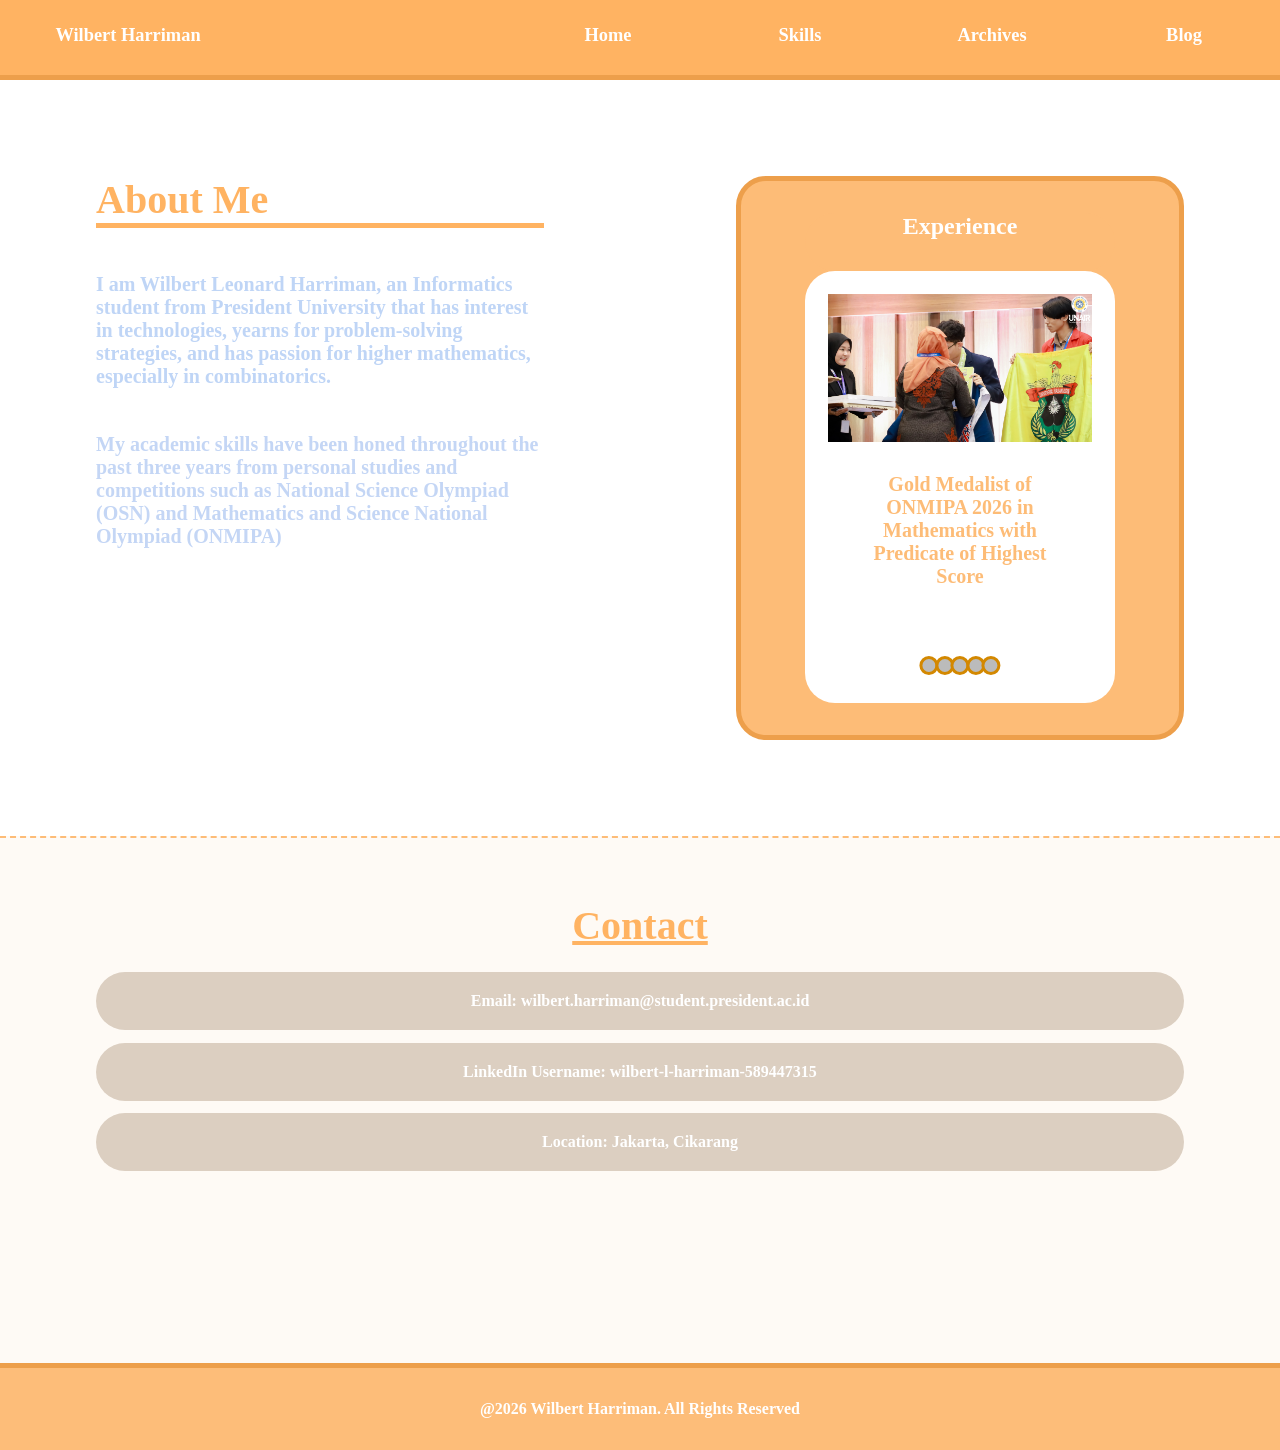
==== index.html @ 142a4e16 "Rename home.html to index.html" ====
<!DOCTYPE html>
<html lang="en">

<head>
  <meta charset="UTF-8">
  <meta http-equiv="X-UA-Compatible" content="IE=edge">
  <meta name="viewport" content="width=device-width, initial-scale=1.0">
  <title>PPW</title>

  <link rel="shortcut icon" href="./assets/images/logo.ico" type="image/x-icon">
  <link rel="stylesheet" href="style.css">
</head>

<body>
  <div class="navbar">
    <div class="name"><a href="home.html" class="willy">Wilbert Harriman</a></div>
    <div class="empty"></div>
    <div class="home"><a href="home.html">Home</a></div>
    <div class="skillset"><a href="skills.html">Skills</a></div>
    <div class="archive"><a href="archive.html">Archives</a></div>
    <div class="blog"><a href="blog.html">Blog</a></div>
  </div>

  <div class="about">
    <div class="aboutme">
      <div class="titleabout">
        <div class="titleabou">About Me</div>
      </div>
      <div class="contentabout">
        I am Wilbert Leonard Harriman, an Informatics student from President University that has interest in technologies, yearns for problem-solving strategies, and has passion for higher mathematics, especially in combinatorics.
      </div>
      <div class="contentabout2">
        My academic skills have been honed throughout the past three years from personal studies and competitions such as National Science Olympiad (OSN) and Mathematics and Science National Olympiad (ONMIPA)
      </div>
    </div>

    <div class="aboutme2holder">
    <div class="aboutme2">
      <div class="expertise">
        Experience 
      </div>
      <div class="slideholder">
      <div class="slideshow">
                <button class="slide-btn slide-btn-1"></button>
                <button class="slide-btn slide-btn-2"></button>
                <button class="slide-btn slide-btn-3"></button>
                <button class="slide-btn slide-btn-4"></button>
                <button class="slide-btn slide-btn-5"></button>

                <div class="slideshow-wrapper">
                    <div class="slide slide1">
                        <img class="slide-img"
                            src="image/onmipa.jpg" 
                            alt="Image 1">
                            <div class="sl slide1text">Gold Medalist of ONMIPA 2026 in Mathematics with Predicate of Highest Score</div>
                    </div>
                    <div class="slide slide2">
                        <img class="slide-img"
                            src="image/osn.jpeg"
                            alt="Image 2">
                            <div class="sl slide2text">Finalist of OSN 2023 in Mathematics</div>
                    </div>
                    <div class="slide slide3">
                        <img class="slide-img"
                            src="image/teach.jpeg"
                            alt="Image 3">
                            <div class="sl slide3text">Head Division of Mathematics Olympiad Extracurricular in ZION Senior High School</div>
                    </div>
                    <div class="slide slide4">
                        <img class="slide-img"
                            src="image/altwater.jpg"
                            alt="Image 4">
                            <div class="sl slide4text">Microsoft Paint Illustrator</div>
                    </div>
                    <div class="slide slide5">
                        <img class="slide-img"
                            src="image/website.png"
                            alt="Image 4">
                            <div class="sl slide4text">Novice Website Designer (e.g. this website :D)</div>
                    </div>
                  </div>
              </div>
          </div>
      </div>
    </div>
    </div>

<div class="contactholder">
  <div class="contact-text">Contact</div>
  <div class="contact">
    <div class="contact-email"><a href="mailto:wilbert.harriman@student.president.ac.id">Email: wilbert.harriman@student.president.ac.id</a></div>
    <div class="contact-linkedin"><a href="https://www.linkedin.com/in/wilbert-l-harriman-589447315/Linkedin" target="_blank">LinkedIn Username: wilbert-l-harriman-589447315</a></div>
    <div class="contact-location">Location: Jakarta, Cikarang</div>
  </div>
</div>
  
  <div class="footer">
    @2026 Wilbert Harriman. All Rights Reserved
  </div>

</body>

</html>
---- style.css ----
body{
    padding: 0px;
    margin: 0px;
}

div.navbar{
    background-color: #FFB362;
    width: auto;
    height: 75px;
    display: grid;
    grid-template-columns: 20% auto 15% 15% 15% 15%;
    border-bottom: #ed9f4b 5px solid;
}

div.name{
    color:white;
    font-weight: bold;
    text-align : center;
    font-family: 'Segoe UI';
    font-size: 115%;
    padding-top: 25px;
}

div.home, div.skillset, div.archive, div.blog{
    color:white;
    font-weight: bold;
    text-align : center;
    font-family: 'Segoe UI';
    padding-top: 25px;
    font-size: 115%;
    transition: background-color 0.25s ease;
}

div.home:hover, div.skillset:hover, div.archive:hover, div.blog:hover{
    background-color: #DCCFC1;
    scale: 1.125;
}

/*about page*/

div.about{
    width: auto;
    height: fit-content;
    display: grid;
    grid-template-columns: 50% 50%;
}

div.aboutme{
    margin: 15% 15% 15% 15%;
    overflow: hidden;
}

div.titleabout{
    border-bottom: 5px solid #FFB362;
    overflow: hidden;
    animation: 1.5s slide-right 1s forwards;
    transform:translateX(-100%);
}

/*title*/


div.titleabou{
    color:#FFB362;
    font-weight: bold;
    font-size: 250%;
    z-index: 0;
    font-family: 'Segoe UI';
    width: 100%;
    overflow: hidden;
    animation: 1s slide-right 0.5s forwards;
    transform:translateX(-100%);
}

@keyframes slide-right {
  100% {
    transform:translateX(0);
  }
}


div.contentabout{
    color:#bfd5f6;
    font-weight: bold;
    font-size: 125%;
    font-family: 'Segoe UI';
    margin-top: 10%;
    margin-bottom: 10%;
    overflow: hidden;
    animation: 2s slide-right 1s forwards;
    transform:translateX(-100%);
}

div.contentabout2{
    color:rgb(196, 214, 245);
    font-weight: bold;
    font-size: 125%;
    font-family: 'Segoe UI';
    margin-top: 10%;
    margin-bottom: 10%;
    overflow: hidden;
    animation: 2.25s slide-right 1.25s forwards;
    transform:translateX(-100%);
}


div.aboutme2{
    background-color: #fdbc77;
    border-radius: 30px;
    border: #ed9f4b 5px solid;
    width:auto;
    height: fit-content;
    text-align:center;
    padding: 5% 10% 5%;
    margin: 15% 15% 15% 15%;
    animation: 1.5s slide-right 1s forwards;
    transform:translateX(150%);
}

div.aboutme2holder{
    overflow: hidden;
}

div.expertise{
    background-color: #fdbc77;
    border-radius: 30px;
    width:auto;
    height: fit-content;
    text-align:center;
    padding-bottom: 10%;
    color:rgb(255, 255, 255);
    font-weight: bold;
    font-size: 150%;
    font-family: 'Segoe UI';
}

div.slideholder{
    background-color: #ffffff;
    border-radius: 30px;
    width:auto;
    height: fit-content;
    text-align:center;
    padding-bottom: 5%;
}

.slideshow {
    height: 100%;
    overflow: hidden;
    position: relative;
}

/* Wrapper for the slideshow images */
.slideshow-wrapper {
    display: flex;
    width: 500%; /* 4 images -> 400% width */
    height: 100%;
    position: relative; /* Ensure keyframes 'left' works */
    left: 0;
    animation: slideshow 15s infinite;
}

.slide {
    width: 100%;
    height: 100%;
    margin: 1.5%;
}

.sl{
    margin: 10%;
    color: #fdbc77;
    font-weight: bold;
    font-size: 125%;
    font-family: 'Segoe UI';
    text-align: center;
}

.slide-img {
    width: 100%;
    height: 100%;
    object-fit: cover;
}

/* Keyframe animations */
@keyframes slideshow {
    0%, 15% { left: 0; }
    15%, 30% { left: -100%; }
    30%, 45% { left: -200%; }
    45%, 60% { left: -300%; }
    60%, 90% { left: -400%; }
    90%, 100% { transform:translateX(0);}
}

/* Carousel control buttons */
.slide-btn {
    background-color: #bbb;
    border-radius: 50%;
    border: .2rem solid #d38800;
    width: 1.2rem;
    height: 1.2rem;
    cursor: pointer;
    position: absolute;
    bottom: 3%;
    left: 50%;
    transform: translateX(-50%);
    z-index: 70;
}

/* Position each button individually */
.slide-btn-1 { left: 40%; }
.slide-btn-2 { left: 45%; }
.slide-btn-3 { left: 50%; }
.slide-btn-4 { left: 55%; }
.slide-btn-5 { left: 60%; }

/* Stop animation when focused on buttons */
.slide-btn-1:focus ~ .slideshow-wrapper { animation: none; left: 0; }
.slide-btn-2:focus ~ .slideshow-wrapper { animation: none; left: -100%; }
.slide-btn-3:focus ~ .slideshow-wrapper { animation: none; left: -200%; }
.slide-btn-4:focus ~ .slideshow-wrapper { animation: none; left: -300%; }
.slide-btn-5:focus ~ .slideshow-wrapper { animation: none; left: -400%; }

/* Button focus styling */
.slide-btn:focus {
    background-color: #bfd5f6;
}

div.contactholder{
    overflow: hidden;
    padding-top: 5%;
    border-top: 2.5px dashed #fdbc77;
    background-color:#fefaf5
}

div.contact{
    display: grid;
    grid-template-columns: 100%;
    animation: move-up 2s ease;
}

@keyframes move-up{
    from{
        transform: translateY(100%);
        opacity: 0;
    }
    to{
        transform: translateY(0);
        opacity: 1;
    }
}



div.contact-text{
    color:#FFB362;
    font-weight: bold;
    font-size: 250%;
    font-family: 'Segoe UI';
    text-decoration: underline;
    text-align: center;
    padding-bottom: 10px;
}

div.contact-email{
    background-color: #DCCFC1;
    color: #ffffff;
    border-radius: 30px;
    width:auto;
    height: fit-content;
    text-align:center;
    font-weight: bold;
    font-family: 'Segoe UI';
    padding-top: 20px;
    padding-bottom: 20px;
    margin: 1% 7.5% 0.5% 7.5%;
    transition: background-color 0.5s ease;
}

div.contact-email:hover{
    scale: 1.025;
    background-color:#FFB362;
}

div.contact-linkedin{
    background-color: #DCCFC1;
    color: #ffffff;
    border-radius: 30px;
    width:auto;
    height: fit-content;
    text-align:center;
    font-weight: bold;
    font-family: 'Segoe UI';
    padding-top: 20px;
    padding-bottom: 20px;
    margin: 0.5% 7.5% 0.5% 7.5%;
    transition: background-color 0.5s ease;
}

div.contact-linkedin:hover{
    scale: 1.025;
    background-color:#FFB362;
}

div.contact-location{
    background-color: #DCCFC1;
    color: #ffffff;
    border-radius: 30px;
    width:auto;
    height: fit-content;
    text-align:center;
    font-weight: bold;
    font-family: 'Segoe UI';
    padding-top: 20px;
    padding-bottom: 20px;
    margin: 0.5% 7.5% 15% 7.5%;
    transition: background-color 0.5s ease;
}

div.contact-location:hover{
    scale: 1.025;
    background-color:#FFB362;
}

div.footer{
    background-color: #fdbd79;
    width: auto;
    height: fit-content;
    padding: 2.5% 10% 2.5% 10%;
    text-align:center;
    font-weight: bold;
    font-size: 100%;
    font-family: 'Segoe UI';
    color:rgb(255, 255, 255);
    border-top: #ed9f4b 5px solid;
}


/*experience page*/

div.skills{
    color:white;
    font-weight: bold;
    text-align : center;
    font-family: 'Segoe UI';
    padding-top: 25px;
    font-size: 115%;
    width: auto;
    height: fit-content;
    overflow: hidden;
}

div.skill{
    margin: 5% 10% 15%;
}

div.collapse1 {animation: 1s slide-right 0.5s forwards; transform:translateX(-150%);} 
div.collapse2 {animation: 1.5s slide-right 1s forwards; transform:translateX(150%);} 
div.collapse3 {animation: 2s slide-right 1.5s forwards; transform:translateX(-150%);} 
div.collapse4 {animation: 2.5s slide-right 2s forwards; transform:translateX(150%);} 

@keyframes move-up2{
    from{
        opacity: 0;
    }
    to{
        opacity: 1;
    }
}


div.titleskill{
    color:#FFB362;
    font-weight: bold;
    font-size: 250%;
    font-family: 'Segoe UI';
    text-decoration: underline;
    text-align:left;
}

.contentsk{
    background-color: #DCCFC1;
    width: auto;
    height: fit-content;
    padding: 2.5% 2.5%;
    margin: 5% 5%;
    border-radius: 30px;
    font-weight: bold;
    font-size: 100%;
    font-family: 'Segoe UI';
    color:rgb(255, 255, 255);
}

.collapsible {
    background-color: #DCCFC1;
    border: none;
    cursor: pointer;
    width: 100%;
    height: fit-content;
    padding: 2.5% 2.5%;
    margin-top: 2.5%;
    border-radius: 30px;
    font-weight: bold;
    font-size: 100%;
    font-family: 'Segoe UI';
    color:rgb(255, 255, 255);
    border: #fccb96 3px solid;
}

.active, .collapsible:hover {
    background-color: #FFB362;
}

.contentskill {
    margin-left: 3%;
    margin-right: 3%;
    width: 90%;
    border-bottom-left-radius: 30px;
    border-bottom-right-radius: 30px;
    font-size: 80%;
  padding: 2.5% 2.5% 2.5% 2.5%;
  display: none;
  overflow: hidden;
  background-color: #DCCFC1;
}

div.picture{
    width: auto;
    height: fit-content;
    display: grid;
    margin-top: 5%;
    grid-template-columns: 50% 50%;
}

div.picture2{
    width: auto;
    height: fit-content;
    display: grid;
    margin-top: 5%;
    grid-template-columns: 33% 34% 33%;
}

img.probe:hover{
    scale: 1.25;
}

/*archive page*/

div.arcs{
    width: auto;
    height: fit-content;
}

div.arc{
    margin: 5% 10% 15%;
}

div.arcskill{
    color:#FFB362;
    font-weight: bold;
    font-size: 250%;
    font-family: 'Segoe UI';
    text-decoration: underline;
    text-align:left;
}

div.arccard{
    width: auto;
    height: fit-content;
    display: grid;
    margin-top: 5%;
    grid-template-columns: 50% 50%;
}

div.card {
    margin-left: 3%;
    margin-right: 3%;
    width: 90%;
    border-radius: 30px;
    font-size: 80%;
    font-family: 'Segoe UI';
    color:rgb(255, 255, 255);
    padding-left: 2.5%;
    padding-right: 2.5%;
    padding-bottom: 1.25%;
    padding-top: 1.25%;
    overflow: hidden;
    background-color: #DCCFC1;
    font-weight: bold;
    transition: background-color 0.5s ease;
    border: #fccb96 3px solid;
}

div.card:hover{
    scale: 1.025;
    background-color:#FFB362;
}

p.pumps{
    font-size: 150%;
    margin-left: 5%;
}

div.pumps{
    margin: auto;
    width: fit-content;
}


div.pumps2{
    margin: 5%;
    width: fit-content;
}

/*blog page*/

div.blogs{
    width: auto;
    height: fit-content;
}

div.blogy{
    margin: 5% 10% 15%;
}

div.blogtitle{
    color:#FFB362;
    font-weight: bold;
    font-size: 250%;
    font-family: 'Segoe UI';
    text-decoration: underline;
    text-align:left;
}

div.blogcard{
    width: auto;
    height: fit-content;
    display: grid;
    margin-top: 5%;
    grid-template-columns: 50% 50%;
}

div.card {
    margin-left: 3%;
    margin-right: 3%;
    width: 90%;
    border-radius: 30px;
    font-size: 80%;
    font-family: 'Segoe UI';
    color:rgb(255, 255, 255);
    padding: 2.5% 2.5% 2.5% 2.5%;
    overflow: hidden;
    background-color: #DCCFC1;
    font-weight: bold;
}

p.sol{
    font-size: 150%;
    margin-left: 5%;
}

div.sols{
    margin: auto;
    width: fit-content;
}

div.sols2{
    margin: 5%;
    width: fit-content;
}

div.sols3{
    margin: 5%;
    width: fit-content;
}

/*ahref link color*/

a:link {
  color: rgb(255, 255, 255);
  background-color: transparent;
  text-decoration: none;
}

a:visited {
  color: rgb(255, 255, 255);
  background-color: transparent;
  text-decoration: none;
}

a:hover {
  color: #bfd5f6;
  background-color: transparent;
  text-decoration: underline;
}

a.sollink:link {
  color:#FFB362;
  background-color: transparent;
  text-decoration: none;
}

a.sollink:visited {
  color: #FFB362;
  background-color: transparent;
  text-decoration: none;
}

a.sollink:hover {
  color: #bfd5f6;
  background-color: transparent;
  text-decoration: underline;
}

a.willy:link, a.willy:visited, a.willy:hover{
    color: rgb(255, 255, 255);
    background-color: transparent;
    text-decoration: none;
}
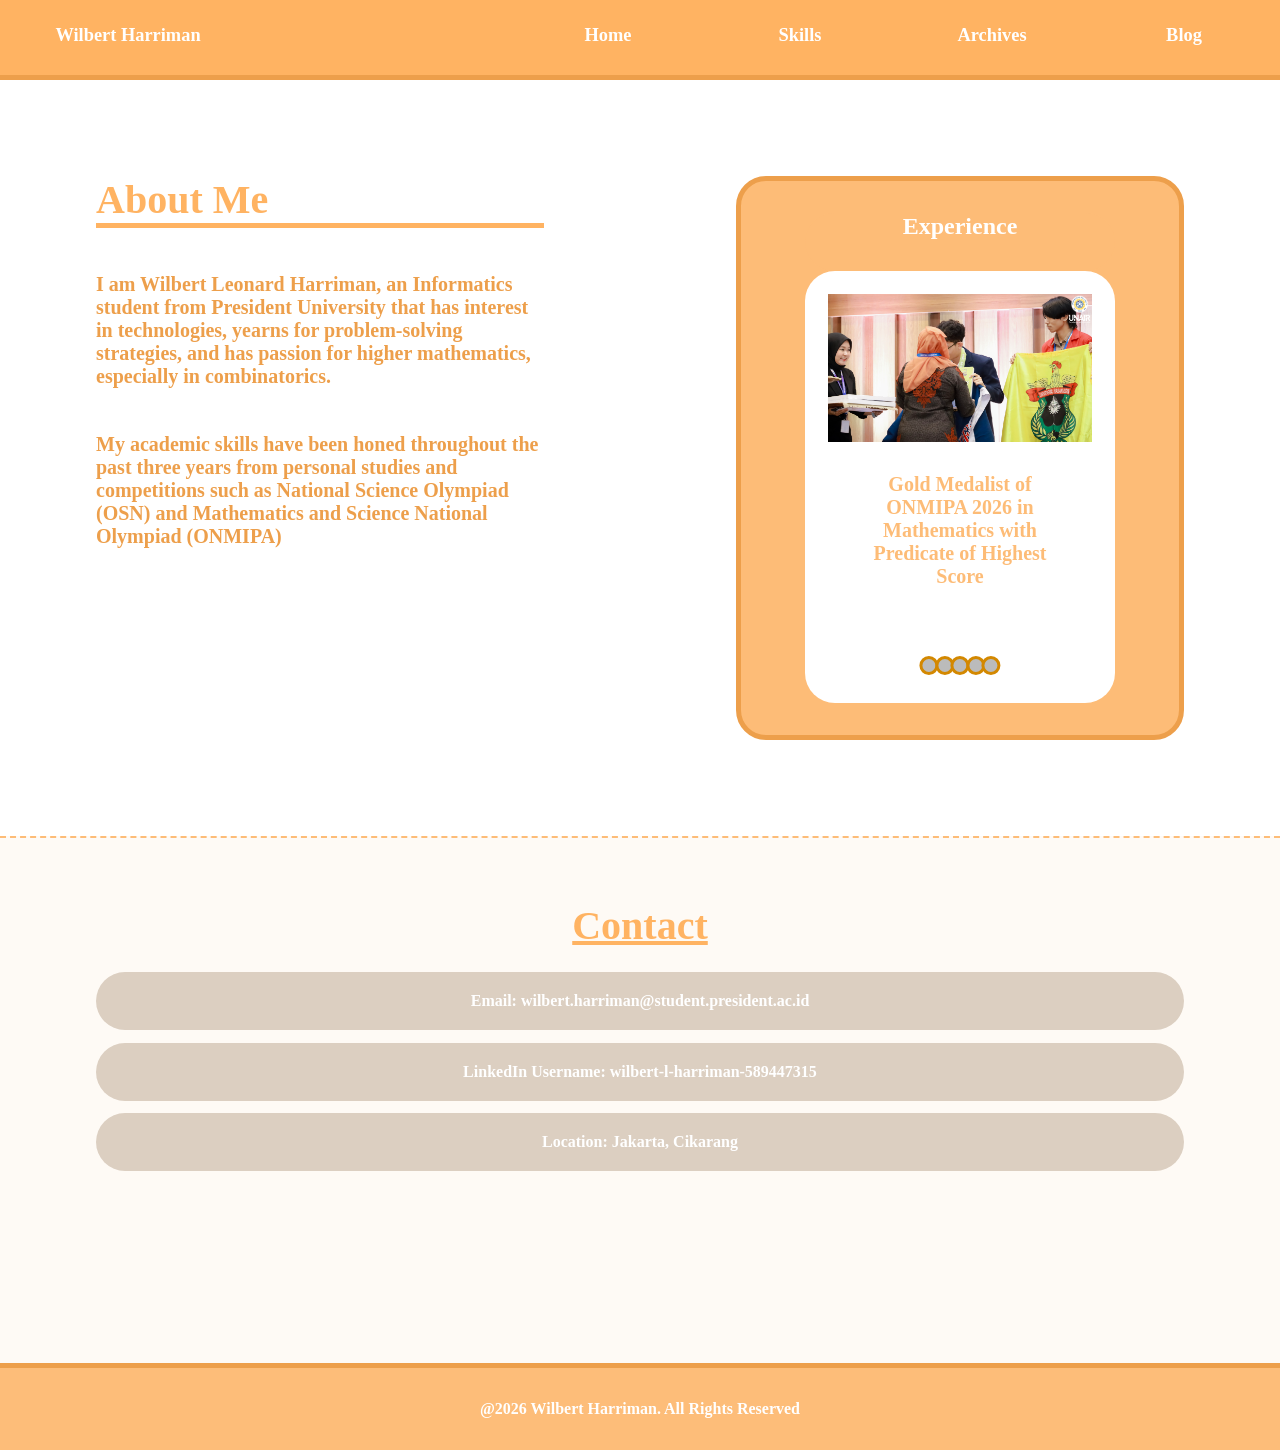
==== commit e85f1005: "Update index.html" ====
--- a/index.html
+++ b/index.html
@@ -13,9 +13,9 @@
 
 <body>
   <div class="navbar">
-    <div class="name"><a href="home.html" class="willy">Wilbert Harriman</a></div>
+    <div class="name"><a href="index.html" class="willy">Wilbert Harriman</a></div>
     <div class="empty"></div>
-    <div class="home"><a href="home.html">Home</a></div>
+    <div class="home"><a href="index.html">Home</a></div>
     <div class="skillset"><a href="skills.html">Skills</a></div>
     <div class="archive"><a href="archive.html">Archives</a></div>
     <div class="blog"><a href="blog.html">Blog</a></div>
@@ -77,6 +77,7 @@
                             src="image/website.png"
                             alt="Image 4">
                             <div class="sl slide4text">Novice Website Designer (e.g. this website :D)</div>
+                            <p class="warning">Note: this website's structure may not be as compatible as it is on PC.</p>
                     </div>
                   </div>
               </div>
--- a/style.css
+++ b/style.css
@@ -80,7 +80,7 @@
 
 
 div.contentabout{
-    color:#bfd5f6;
+    color:#ed9f4b;
     font-weight: bold;
     font-size: 125%;
     font-family: 'Segoe UI';
@@ -92,7 +92,7 @@
 }
 
 div.contentabout2{
-    color:rgb(196, 214, 245);
+    color:#ed9f4b;
     font-weight: bold;
     font-size: 125%;
     font-family: 'Segoe UI';
@@ -322,8 +322,6 @@
 
 div.footer{
     background-color: #fdbd79;
-    width: auto;
-    height: fit-content;
     padding: 2.5% 10% 2.5% 10%;
     text-align:center;
     font-weight: bold;
@@ -614,4 +612,128 @@
     color: rgb(255, 255, 255);
     background-color: transparent;
     text-decoration: none;
-}+}
+
+p.warning{
+    display: none;
+}
+
+/*responsive css*/
+
+@media (max-width: 720px){
+    div.name, div.home, div.skillset, div.archive, div.blog{
+        font-size: 80%;
+    }
+
+    div.titleabou{
+        font-size: 100%;
+    }
+
+     div.contentabout, div.contentabout2{
+        font-size: 75%;
+     }
+
+     div.expertise{
+        font-size: 75%;
+     }
+
+     .sl{
+        font-size: 50%;
+     }
+
+     .slide-btn {
+        display:none
+     }
+
+     div.contact-text{
+        font-size: 100%;
+     }
+
+     div.contact-email, div.contact-linkedin, div.contact-location{
+        font-size: 75%;
+     }
+
+     div.footer{
+        bottom: 100%
+     }
+
+     div.titleskill{
+        font-size: 100%;
+     }
+     .contentsk{
+        font-size: 75%;
+        padding: 10%;
+     }
+
+     .contentskill{
+        font-size: 50%;
+        padding-top: 7.5%;
+        padding-bottom: 7.5%;
+     }
+
+     .collapsible{
+        font-size: 75%;
+        padding: 10%;
+     }
+
+     img.probe{
+        width: 78.75px;
+        height: 45px;
+     }
+     
+     img.probe:hover{
+        scale: 2;
+     }
+
+     div.arcskill{
+        font-size: 100%;
+     }
+
+     p.pumps{
+        font-size: 75%;
+     }
+
+     div.pumps2{
+        font-size: 75%;
+     }
+
+     img.imgpumps{
+        width: 105px;
+        height: 75px;
+     }
+
+     
+     div.blogtitle{
+        font-size: 100%;
+     }
+
+     p.sol{
+        font-size: 75%;
+     }
+
+     div.sols2{
+        font-size: 75%;
+     }
+
+    div.sols3{
+        font-size: 75%;
+     }
+
+     img.imgpumps{
+        width: 105px;
+        height: 75px;
+     }
+
+     div.footer {
+        position: fixed; 
+        bottom: 0;
+    }
+
+     p.warning{
+        color:#ff6262;
+        font-weight: bold;
+        font-size: 50%;
+        font-family: 'Segoe UI';
+        display: block;
+     }
+}
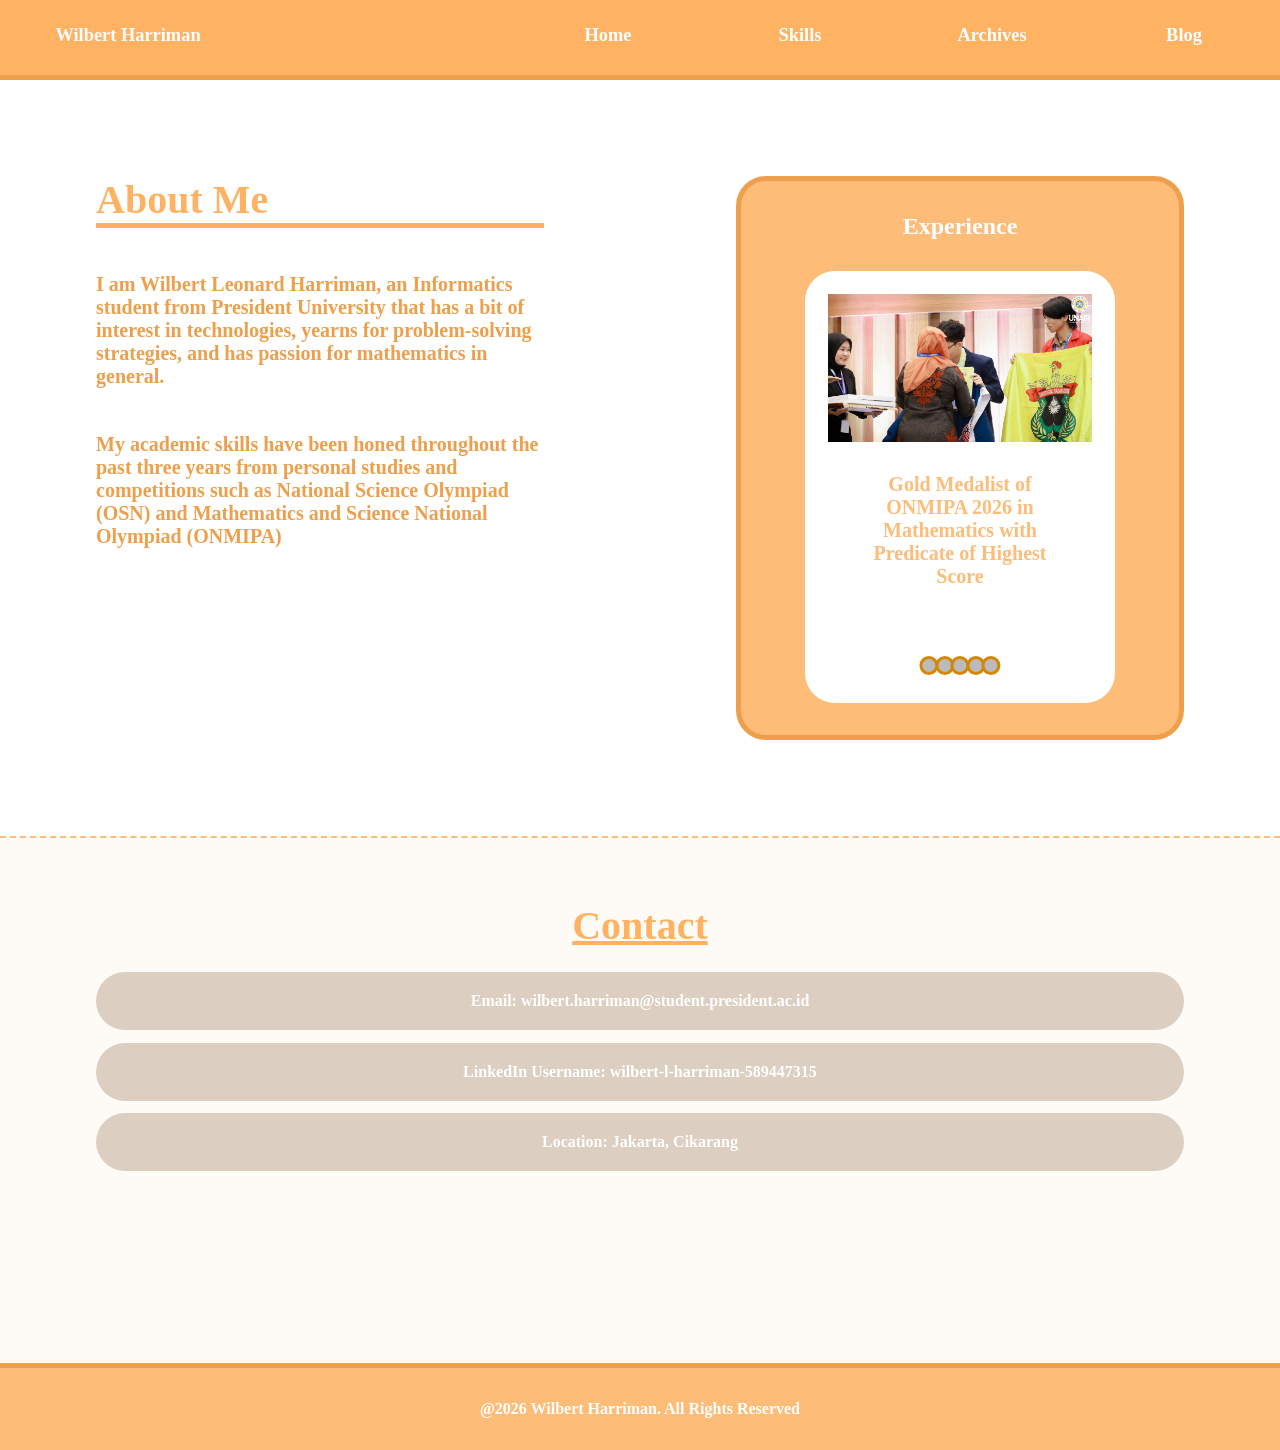
==== commit 9b20952d: "Update index.html" ====
--- a/index.html
+++ b/index.html
@@ -27,7 +27,7 @@
         <div class="titleabou">About Me</div>
       </div>
       <div class="contentabout">
-        I am Wilbert Leonard Harriman, an Informatics student from President University that has interest in technologies, yearns for problem-solving strategies, and has passion for higher mathematics, especially in combinatorics.
+        I am Wilbert Leonard Harriman, an Informatics student from President University that has a bit of interest in technologies, yearns for problem-solving strategies, and has passion for mathematics in general.
       </div>
       <div class="contentabout2">
         My academic skills have been honed throughout the past three years from personal studies and competitions such as National Science Olympiad (OSN) and Mathematics and Science National Olympiad (ONMIPA)
